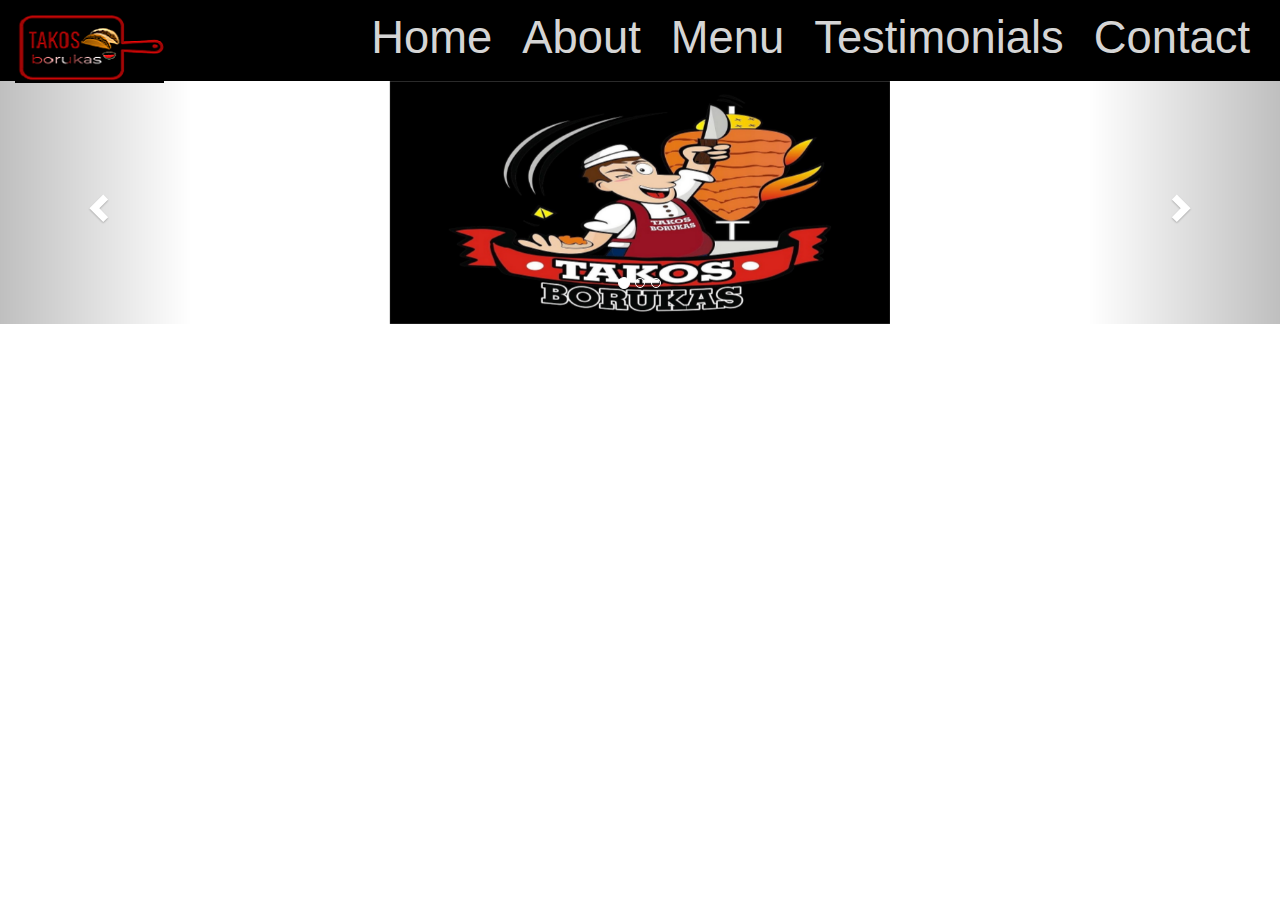
==== index.html @ d56fc204 "readme list and carousel is back" ====
<!DOCTYPE html>
<html lang="en">

<head>
  <meta charset="utf-8">
  <meta name="viewport" content="width=device-width, initial-scale=1">
  <meta name="keywords" content="Bootstrap, lesson">
  <meta name="author" content="">
  <meta name="description" content="Simple Bootstrap Site for Homework">
  <title>Bootstrap Website for Homework</title>
  <link href="https://maxcdn.bootstrapcdn.com/bootstrap/3.3.7/css/bootstrap.min.css" rel="stylesheet">
  <link rel="stylesheet" href="https://cdnjs.cloudflare.com/ajax/libs/font-awesome/4.7.0/css/font-awesome.min.css">
  <script src="https://ajax.googleapis.com/ajax/libs/jquery/3.2.1/jquery.min.js"></script>
  <script src="https://maxcdn.bootstrapcdn.com/bootstrap/3.3.7/js/bootstrap.min.js"></script>
  <link rel="stylesheet" href="styles.css">

</head>
<body>
  <nav class="navbar navbar-inverse">
    <div class="container-fluid">
      <div class="navbar-header">
        <button type="button" class="navbar-toggle" data-toggle="collapse" data-target="#myNavbar">
          <span class="icon-bar"></span>
          <span class="icon-bar"></span>
          <span class="icon-bar"></span>
        </button>
        <a class="navbar-brand" href="#"><img src="img/tblogo3.png"></a>
      </div>
      <div class="collapse navbar-collapse" id="myNavbar">
        <ul class="nav navbar-nav navbar-right">
          <li class="active"><a href="index.html">Home</a></li>
          <li><a href="about.html">About</a></li>
          <li><a href="menu.html">Menu</a></li>
          <li><a href="testimonials.html">Testimonials</a></li>
          <li><a href="contact.html">Contact</a></li>
        </ul>
      </div>
  </nav>
  <div id="myCarousel" class="carousel slide" data-ride"carousel">
  <ol class="carousel-indicators">
    <li data-target="#myCarousel" data-slide-to="0" class="active"></li>
    <li data-target="#myCarousel" data-slide-to="1"></li>
    <li data-target="#myCarousel" data-slide-to="2"></li>
  </ol>
  <div class="carousel-inner" role="listbox">
    <div class="item active">
      <img class="me"src="img/tbimage.jpg">
      <div class="carousel-caption">
        <h1></h1>
        <br>

      </div>
    </div>


    <!--- End active--->
    <div class="item">
<img class="king" src="img/alpastor.jpg">
</div>
<div class="item">
<img src="img/blove.jpg">
</div>
</div>
<!---Start Slide Controls-->
<a class="left carousel-control" href="#myCarousel" role="button" data-slide="prev">
<span class="glyphicon glyphicon-chevron-left" aria-hidden="true"></span>
<span class="sr-only">Previous</span>
</a>
<a class="right carousel-control" href="#myCarousel" role="button" data-slide="next">
<span class="glyphicon glyphicon-chevron-right" aria-hidden="true"></span>
<span class="sr-only">Next</span>
</a>
</div>



    </body>
    </html>
---- styles.css ----
.navbar  {
  margin-bottom: 0;
  border-radius: 0;
  background-color: black;

  color: #FFF;
  padding: 1% 0;
  font-size: 1.2cm;
  border: 0;

}

.navbar-brand {
  float: left;
  min-height: 55px;
  padding: 0 15px 5px;

}
.navbar-inverse .navbar-nav .active a, .navbar-inverse .navbar-nav .active a:focus, .navbar-inverse .navbar-nav .active a:hover {
  color: #D5D5D5;
  background-color: black;
}
.navbar-inverse .navbar-nav li a {
  color: #D5D5D5;
}

.carousel-caption {
  top: 50%;
  transform: translateY(-50%);
  text-transform: uppercase;
  color: #F01919;
font-family: "broadway", Times, serif;
}

.btn {
  font-size: 18px;
  color: #FFF;
  padding: 12px 22px;
 background:#DE2222;
 border: 2px solid #0D0D0D;
}
.container {
  margin: 4% auto;


}

.container-fluid {


}
/* Styles for aboutus page*/
.aboutus {

}










/*styles for home page*/



#icon {
  max-width: 200px;
  margin: 1% auto;
}
footer {
  width: 100%;
  background-color: #DE2222;
  padding: 5%;
  color: #FFF;

}
.fa {
  padding: 15px;
  font-size: 25px;
  color: #FFF;
}
.fa:hover {
color: #D5D5D5;
text-decoration: none;
}
#icon {
  max-width: 150px;

}
h2 {
  font-size: 1.7em;
}
.me {
width: 500px;
  height: 400px;
}

/*styles for about page*/
.story {
  text-align: center;
}
/*styles for menu page*/
h1 {
  font-family: 'Bebas Neue', cursive;
  font-size: 85px;
  text-decoration: underline;
  text-transform: capitalize;
}
h4 {
  border:  10px solid red;
  font-size: 50px;
}



/*styes for testimonial page*/

.page-header {
  border: 4px double #D12600;
  text-align: center;
font-family: Impact, Charcoal, sans-serif;
  font-size: 40px;
  letter-spacing: 0.6px;
  word-spacing: 1.4px;
  color: #D12600;
  font-weight: normal;
  text-decoration: underline solid rgb(68, 68, 68);
  font-style: normal;
  font-variant: normal;
  text-transform: none;
}
.name {
text-align: center;
font-family: Impact, Charcoal, sans-serif;
font-size: 29px;
letter-spacing: 0.6px;
word-spacing: 1.4px;
color: #D12600;
font-weight: normal;
text-decoration: underline solid rgb(68, 68, 68);
font-style: normal;
font-variant: normal;
text-transform: none;


}

.testament {
  text-align: center;
  border: 4px double #D12600;
}


img {
display: block;
margin-left: auto;
margin-right: auto;
}



/* styles for contact page */

@media (max-width: 900px) {
  .fa {
    font-size: 20px;
    padding: 10px;
  }

@media (max-width: 600px) {
  .carousel-caption
    display: none;
}
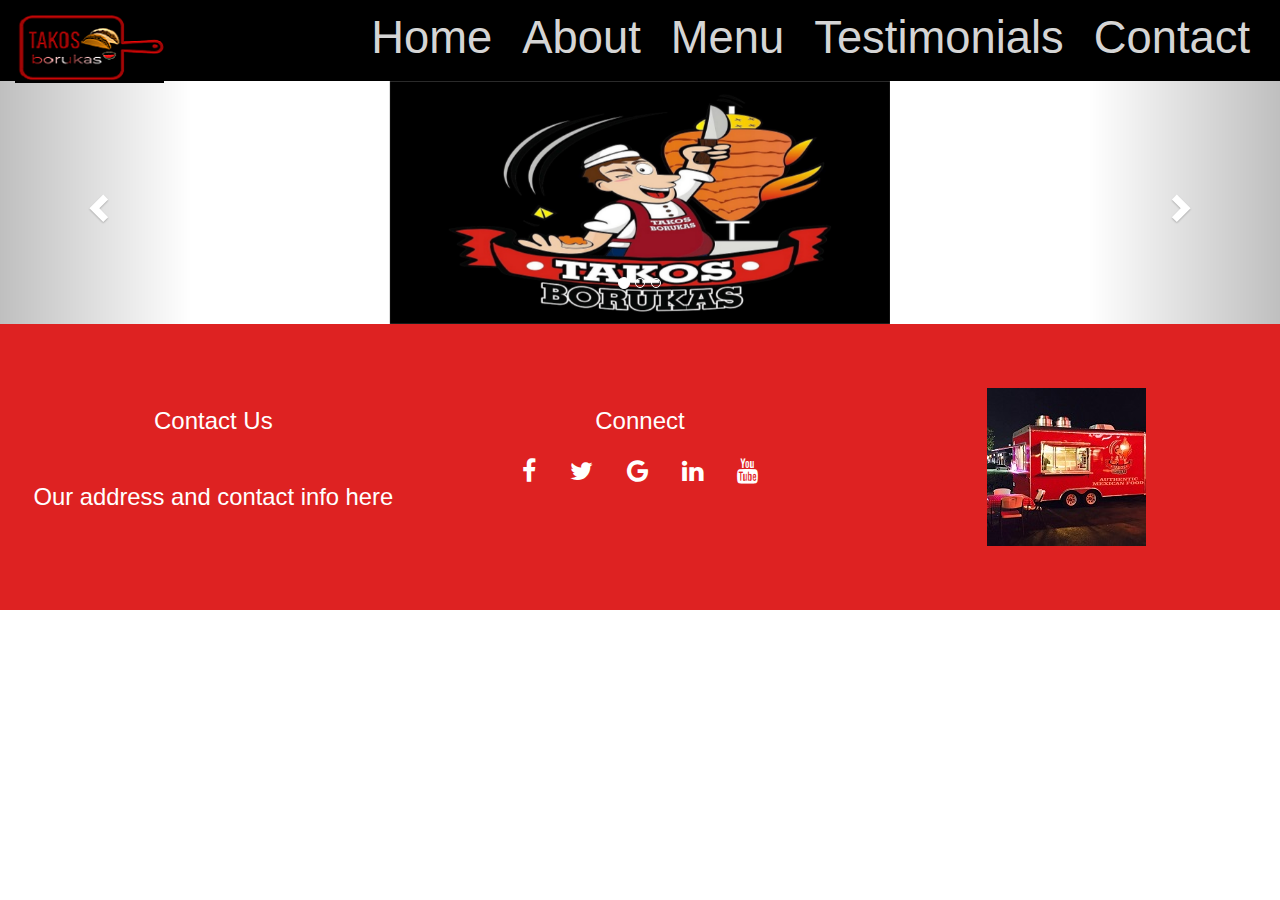
==== commit fb948e44: "put footer back" ====
--- a/index.html
+++ b/index.html
@@ -71,7 +71,26 @@
 <span class="sr-only">Next</span>
 </a>
 </div>
-
+<footer class="container-fluid text-center">
+          <div class="row">
+            <div class="col-sm-4">
+              <h3>Contact Us</h3>
+              <br>
+              <h2>Our address and contact info here</h2>
+            </div>
+  <div class="col-sm-4">
+    <h3>Connect</h3>
+    <a href="#" class="fa fa-facebook"></a>
+      <a href="#" class="fa fa-twitter"></a>
+        <a href="#" class="fa fa-google"></a>
+          <a href="#" class="fa fa-linkedin"></a>
+            <a href="#" class="fa fa-youtube"></a>
+  </div>
+            <div class="col-sm-4">
+              <img src="img/takostruck.jpg" class="icon">
+            </div>
+          </div>
+        </footer>
 
 
     </body>
--- a/styles.css
+++ b/styles.css
@@ -79,6 +79,7 @@
   background-color: #DE2222;
   padding: 5%;
   color: #FFF;
+  border: none;
 
 }
 .fa {
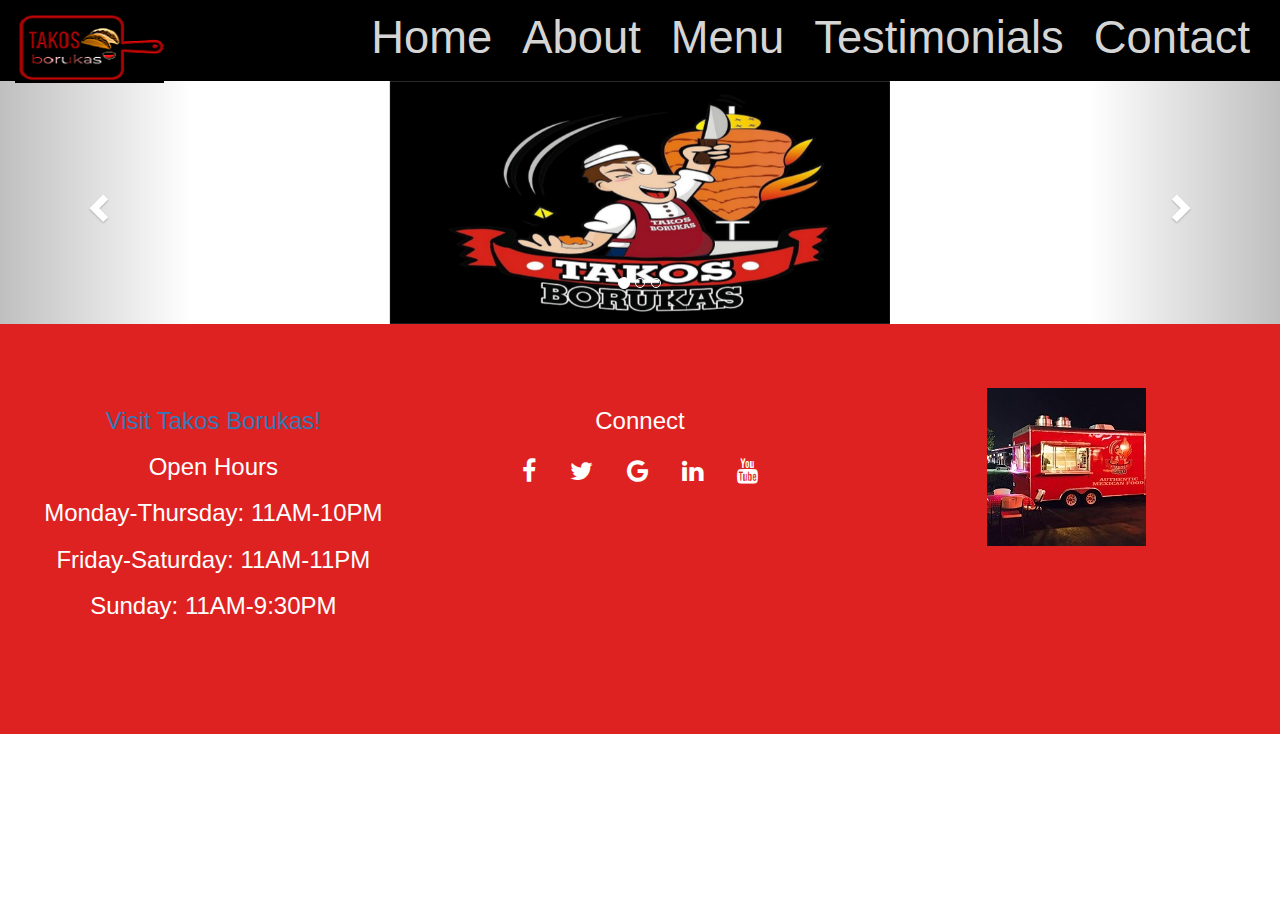
==== commit 5dd76955: "Fixed footer" ====
--- a/index.html
+++ b/index.html
@@ -74,9 +74,13 @@
 <footer class="container-fluid text-center">
           <div class="row">
             <div class="col-sm-4">
-              <h3>Contact Us</h3>
+              <h3><a href="https://goo.gl/maps/4SqS28k79BzxKBXTA">Visit Takos Borukas!</a></h3>
+              <h3>Open Hours</h3>
+              <h3>Monday-Thursday: 11AM-10PM</h3>
+              <h3>Friday-Saturday: 11AM-11PM</h3>
+              <h3>Sunday: 11AM-9:30PM</h3>
               <br>
-              <h2>Our address and contact info here</h2>
+              <h2></h2>
             </div>
   <div class="col-sm-4">
     <h3>Connect</h3>
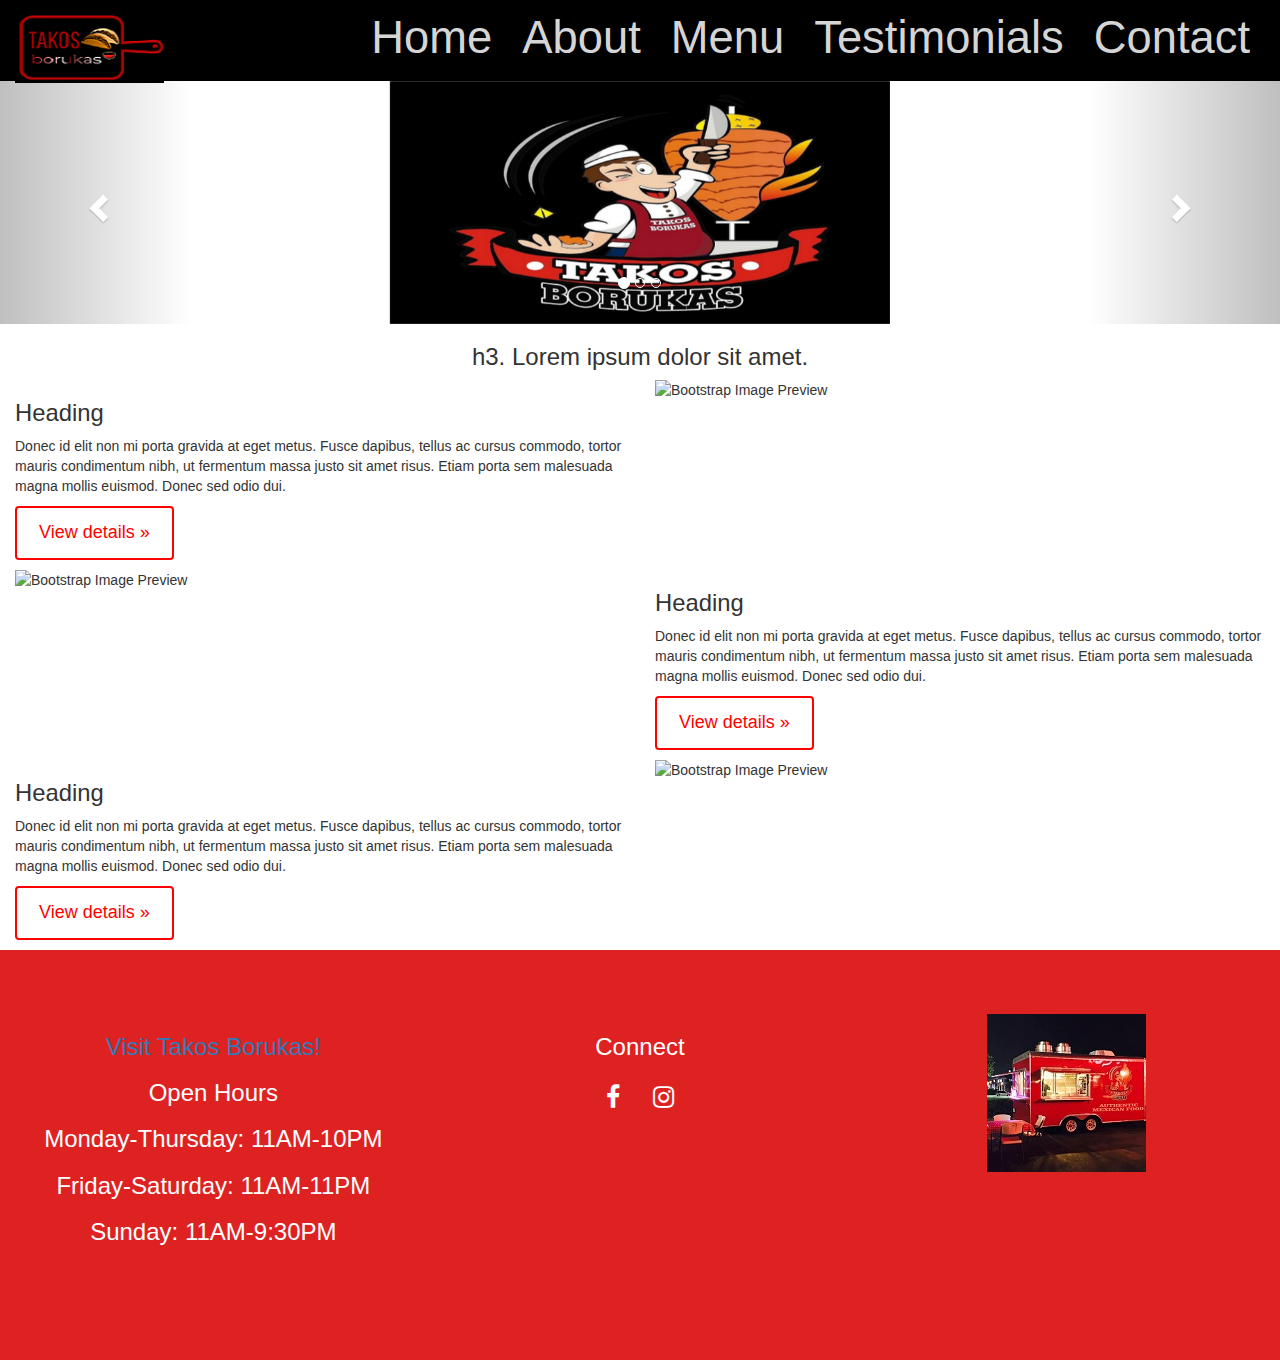
==== commit ae8bce01: "added layout" ====
--- a/index.html
+++ b/index.html
@@ -55,10 +55,10 @@
 
     <!--- End active--->
     <div class="item">
-<img class="king" src="img/alpastor.jpg">
+<img class="king" src="img/ceviche fresco.jpg">
 </div>
 <div class="item">
-<img src="img/blove.jpg">
+<img src="img/takos supreme0.jpg">
 </div>
 </div>
 <!---Start Slide Controls-->
@@ -70,6 +70,63 @@
 <span class="glyphicon glyphicon-chevron-right" aria-hidden="true"></span>
 <span class="sr-only">Next</span>
 </a>
+</div>
+<div class="container-fluid">
+	<div class="row">
+		<div class="col-md-12">
+			<h3 class="text-center">
+				h3. Lorem ipsum dolor sit amet.
+			</h3>
+		</div>
+	</div>
+	<div class="row">
+		<div class="col-md-6">
+			<h2>
+				Heading
+			</h2>
+			<p>
+				Donec id elit non mi porta gravida at eget metus. Fusce dapibus, tellus ac cursus commodo, tortor mauris condimentum nibh, ut fermentum massa justo sit amet risus. Etiam porta sem malesuada magna mollis euismod. Donec sed odio dui.
+			</p>
+			<p>
+				<a class="btn" href="#">View details »</a>
+			</p>
+		</div>
+		<div class="col-md-6">
+			<img alt="Bootstrap Image Preview" src="https://www.layoutit.com/img/sports-q-c-140-140-3.jpg" />
+		</div>
+	</div>
+	<div class="row">
+		<div class="col-md-6">
+			<img alt="Bootstrap Image Preview" src="https://www.layoutit.com/img/sports-q-c-140-140-3.jpg" />
+		</div>
+		<div class="col-md-6">
+			<h2>
+				Heading
+			</h2>
+			<p>
+				Donec id elit non mi porta gravida at eget metus. Fusce dapibus, tellus ac cursus commodo, tortor mauris condimentum nibh, ut fermentum massa justo sit amet risus. Etiam porta sem malesuada magna mollis euismod. Donec sed odio dui.
+			</p>
+			<p>
+				<a class="btn" href="#">View details »</a>
+			</p>
+		</div>
+	</div>
+	<div class="row">
+		<div class="col-md-6">
+			<h2>
+				Heading
+			</h2>
+			<p>
+				Donec id elit non mi porta gravida at eget metus. Fusce dapibus, tellus ac cursus commodo, tortor mauris condimentum nibh, ut fermentum massa justo sit amet risus. Etiam porta sem malesuada magna mollis euismod. Donec sed odio dui.
+			</p>
+			<p>
+				<a class="btn" href="#">View details »</a>
+			</p>
+		</div>
+		<div class="col-md-6">
+			<img alt="Bootstrap Image Preview" src="https://www.layoutit.com/img/sports-q-c-140-140-3.jpg" />
+		</div>
+	</div>
 </div>
 <footer class="container-fluid text-center">
           <div class="row">
@@ -85,10 +142,7 @@
   <div class="col-sm-4">
     <h3>Connect</h3>
     <a href="#" class="fa fa-facebook"></a>
-      <a href="#" class="fa fa-twitter"></a>
-        <a href="#" class="fa fa-google"></a>
-          <a href="#" class="fa fa-linkedin"></a>
-            <a href="#" class="fa fa-youtube"></a>
+          <a href="#" class="fa fa-instagram"></a>
   </div>
             <div class="col-sm-4">
               <img src="img/takostruck.jpg" class="icon">
--- a/styles.css
+++ b/styles.css
@@ -37,10 +37,10 @@
 
 .btn {
   font-size: 18px;
-  color: #FFF;
+  color: red;
   padding: 12px 22px;
- background:#DE2222;
- border: 2px solid #0D0D0D;
+ background:white;
+ border: 2px solid red;
 }
 .container {
   margin: 4% auto;
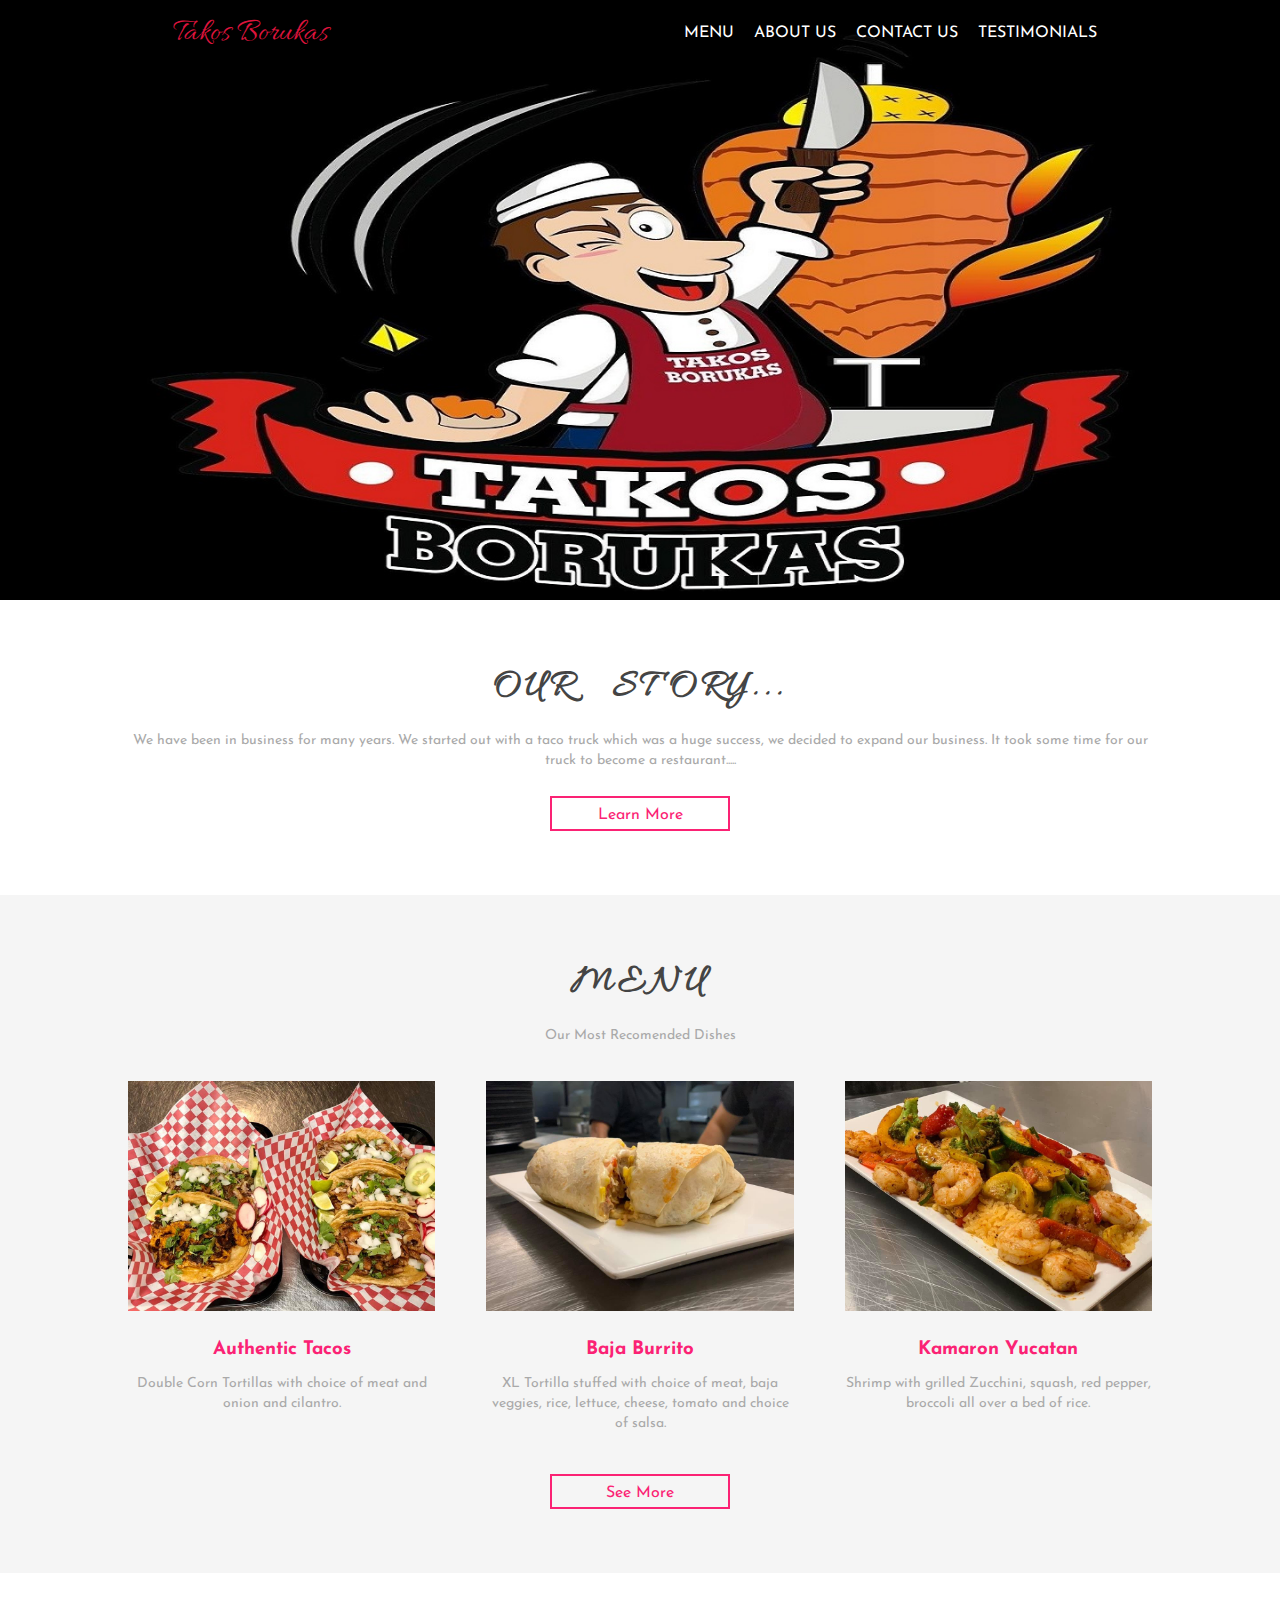
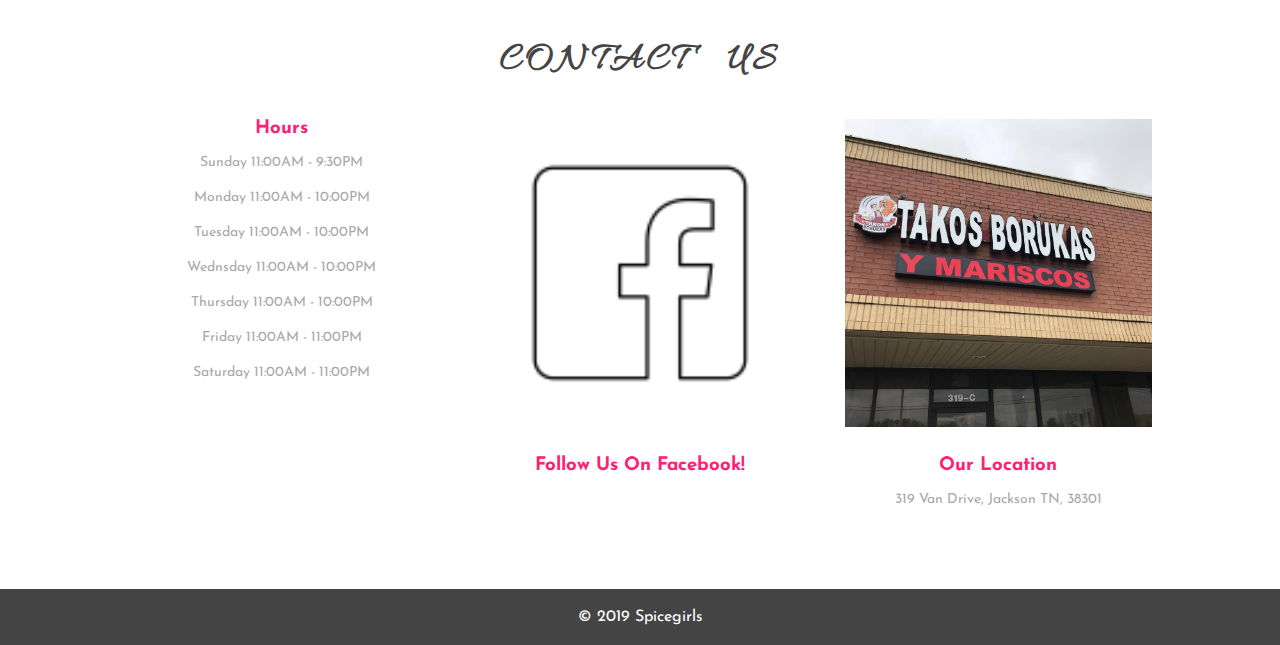
==== commit 8ad02acd: "final draft" ====
--- a/index.html
+++ b/index.html
@@ -1,155 +1,96 @@
 <!DOCTYPE html>
 <html lang="en">
-
 <head>
-  <meta charset="utf-8">
-  <meta name="viewport" content="width=device-width, initial-scale=1">
-  <meta name="keywords" content="Bootstrap, lesson">
-  <meta name="author" content="">
-  <meta name="description" content="Simple Bootstrap Site for Homework">
-  <title>Bootstrap Website for Homework</title>
-  <link href="https://maxcdn.bootstrapcdn.com/bootstrap/3.3.7/css/bootstrap.min.css" rel="stylesheet">
-  <link rel="stylesheet" href="https://cdnjs.cloudflare.com/ajax/libs/font-awesome/4.7.0/css/font-awesome.min.css">
-  <script src="https://ajax.googleapis.com/ajax/libs/jquery/3.2.1/jquery.min.js"></script>
-  <script src="https://maxcdn.bootstrapcdn.com/bootstrap/3.3.7/js/bootstrap.min.js"></script>
-  <link rel="stylesheet" href="styles.css">
-
+	<meta charset="UTF-8">
+	<meta name="viewport" content="width=device-width, initial-scale=1.0"/>
+	<title>Takos Borukas</title>
+	<link rel="stylesheet" href="styles.css">
 </head>
 <body>
-  <nav class="navbar navbar-inverse">
-    <div class="container-fluid">
-      <div class="navbar-header">
-        <button type="button" class="navbar-toggle" data-toggle="collapse" data-target="#myNavbar">
-          <span class="icon-bar"></span>
-          <span class="icon-bar"></span>
-          <span class="icon-bar"></span>
-        </button>
-        <a class="navbar-brand" href="#"><img src="img/tblogo3.png"></a>
-      </div>
-      <div class="collapse navbar-collapse" id="myNavbar">
-        <ul class="nav navbar-nav navbar-right">
-          <li class="active"><a href="index.html">Home</a></li>
-          <li><a href="about.html">About</a></li>
-          <li><a href="menu.html">Menu</a></li>
-          <li><a href="testimonials.html">Testimonials</a></li>
-          <li><a href="contact.html">Contact</a></li>
-        </ul>
-      </div>
-  </nav>
-  <div id="myCarousel" class="carousel slide" data-ride"carousel">
-  <ol class="carousel-indicators">
-    <li data-target="#myCarousel" data-slide-to="0" class="active"></li>
-    <li data-target="#myCarousel" data-slide-to="1"></li>
-    <li data-target="#myCarousel" data-slide-to="2"></li>
-  </ol>
-  <div class="carousel-inner" role="listbox">
-    <div class="item active">
-      <img class="me"src="img/tbimage.jpg">
-      <div class="carousel-caption">
-        <h1></h1>
-        <br>
 
-      </div>
-    </div>
+<div class="main_container" id="home">
+
+	<div class="navbar">
+		<div class="logo">
+			<a href="#">Takos Borukas</a>
+		</div>
+		<div class="navbar_items">
+			<ul>
+				<li><a href="#services">Menu</a></li>
+				<li><a href="#about">About Us</a></li>
+				<li><a href="#contactus">Contact Us</a></li>
+				<li><a href="testimonials.html">Testimonials</a></li>
+			</ul>
+		</div>
+	</div>
+
+	<div class="banner_image">
+		<div class="banner_content">
+		</div>
+	</div>
+
+	<div class="about" id="about">
+		<h1 class="title">Our Story...</h1>
+		<p>We have been in business for many years. We started out with a taco truck which was a huge success, we decided to expand our business. It took some time for our truck to become a restaurant.....</p>
+		<div class="btn"><a href="About_Us.html">Learn More</a></div>
+	</div>
+
+	<div class="services" id="services">
+		<h1 class="title">Menu</h1>
+		<p>Our Most Recomended Dishes</p>
+		<div class="diff_services">
+			<div class="diff_services_item">
+				<img src="images/IMG_0501.jfif" alt="service_image">
+				<h3 class="sub_title">Authentic Tacos</h3>
+				<p>Double Corn Tortillas with choice of meat and onion and cilantro.</p>
+			</div>
+			<div class="diff_services_item">
+				<img src="images/IMG_0511.jfif" alt="service_image">
+				<h3 class="sub_title">Baja Burrito</h3>
+				<p>XL Tortilla stuffed with choice of meat, baja veggies, rice, lettuce, cheese, tomato and choice of salsa.</p>
+			</div>
+			<div class="diff_services_item">
+				<img src="images/IMG_0515.jfif" alt="service_image">
+				<h3 class="sub_title">Kamaron Yucatan</h3>
+				<p>Shrimp with grilled Zucchini, squash, red pepper, broccoli all over a bed of rice.</p>
+			</div>
+		</div>
+		<div class="btn"><a href="menu.html">See More</a></div>
+	</div>
+	<div class="contactus" id="contactus">
+		<a href="contact us.html"><h1 class="title">Contact Us</h1></a>
+		<div class="diff_services">
+			<div class="diff_services_item">
+				<h3 class="sub_title">Hours</h3>
+				<p>Sunday 11:00AM - 9:30PM</p>
+				<p>Monday 11:00AM - 10:00PM</p>
+				<p>Tuesday 11:00AM - 10:00PM</p>
+				<p>Wednsday 11:00AM - 10:00PM</p>
+				<p>Thursday 11:00AM - 10:00PM</p>
+				<p>Friday 11:00AM - 11:00PM</p>
+				<p>Saturday 11:00AM - 11:00PM</p>
+			</div>
+			<div class="diff_services_item">
+				<a href="https://www.facebook.com/takosborukas/"><img src="images/facebook.png" alt="service_image"></a>
+				<h3 class="sub_title">Follow Us On Facebook!</h3>
+			</div>
+			<div class="diff_services_item">
+				<img src="images/IMG_0513.jfif" alt="service_image">
+				<h3 class="sub_title">Our Location</h3>
+				<a href="https://goo.gl/maps/6BhwQtrrc4cGBMd5A"><p>319 Van Drive, Jackson TN, 38301</p></a>
+			</div>
+		</div>
+	</div>
 
 
-    <!--- End active--->
-    <div class="item">
-<img class="king" src="img/ceviche fresco.jpg">
-</div>
-<div class="item">
-<img src="img/takos supreme0.jpg">
-</div>
-</div>
-<!---Start Slide Controls-->
-<a class="left carousel-control" href="#myCarousel" role="button" data-slide="prev">
-<span class="glyphicon glyphicon-chevron-left" aria-hidden="true"></span>
-<span class="sr-only">Previous</span>
-</a>
-<a class="right carousel-control" href="#myCarousel" role="button" data-slide="next">
-<span class="glyphicon glyphicon-chevron-right" aria-hidden="true"></span>
-<span class="sr-only">Next</span>
-</a>
-</div>
-<div class="container-fluid">
-	<div class="row">
-		<div class="col-md-12">
-			<h3 class="text-center">
-				h3. Lorem ipsum dolor sit amet.
-			</h3>
-		</div>
+
+	<div class="footer">
+		<a href="#">© 2019 Spicegirls</a>
 	</div>
-	<div class="row">
-		<div class="col-md-6">
-			<h2>
-				Heading
-			</h2>
-			<p>
-				Donec id elit non mi porta gravida at eget metus. Fusce dapibus, tellus ac cursus commodo, tortor mauris condimentum nibh, ut fermentum massa justo sit amet risus. Etiam porta sem malesuada magna mollis euismod. Donec sed odio dui.
-			</p>
-			<p>
-				<a class="btn" href="#">View details »</a>
-			</p>
-		</div>
-		<div class="col-md-6">
-			<img alt="Bootstrap Image Preview" src="https://www.layoutit.com/img/sports-q-c-140-140-3.jpg" />
-		</div>
-	</div>
-	<div class="row">
-		<div class="col-md-6">
-			<img alt="Bootstrap Image Preview" src="https://www.layoutit.com/img/sports-q-c-140-140-3.jpg" />
-		</div>
-		<div class="col-md-6">
-			<h2>
-				Heading
-			</h2>
-			<p>
-				Donec id elit non mi porta gravida at eget metus. Fusce dapibus, tellus ac cursus commodo, tortor mauris condimentum nibh, ut fermentum massa justo sit amet risus. Etiam porta sem malesuada magna mollis euismod. Donec sed odio dui.
-			</p>
-			<p>
-				<a class="btn" href="#">View details »</a>
-			</p>
-		</div>
-	</div>
-	<div class="row">
-		<div class="col-md-6">
-			<h2>
-				Heading
-			</h2>
-			<p>
-				Donec id elit non mi porta gravida at eget metus. Fusce dapibus, tellus ac cursus commodo, tortor mauris condimentum nibh, ut fermentum massa justo sit amet risus. Etiam porta sem malesuada magna mollis euismod. Donec sed odio dui.
-			</p>
-			<p>
-				<a class="btn" href="#">View details »</a>
-			</p>
-		</div>
-		<div class="col-md-6">
-			<img alt="Bootstrap Image Preview" src="https://www.layoutit.com/img/sports-q-c-140-140-3.jpg" />
-		</div>
-	</div>
-</div>
-<footer class="container-fluid text-center">
-          <div class="row">
-            <div class="col-sm-4">
-              <h3><a href="https://goo.gl/maps/4SqS28k79BzxKBXTA">Visit Takos Borukas!</a></h3>
-              <h3>Open Hours</h3>
-              <h3>Monday-Thursday: 11AM-10PM</h3>
-              <h3>Friday-Saturday: 11AM-11PM</h3>
-              <h3>Sunday: 11AM-9:30PM</h3>
-              <br>
-              <h2></h2>
-            </div>
-  <div class="col-sm-4">
-    <h3>Connect</h3>
-    <a href="#" class="fa fa-facebook"></a>
-          <a href="#" class="fa fa-instagram"></a>
-  </div>
-            <div class="col-sm-4">
-              <img src="img/takostruck.jpg" class="icon">
-            </div>
-          </div>
-        </footer>
 
 
-    </body>
-    </html>
+
+</div>
+
+</body>
+</html>
--- a/styles.css
+++ b/styles.css
@@ -1,181 +1,214 @@
-
-
-
-.navbar  {
-  margin-bottom: 0;
-  border-radius: 0;
-  background-color: black;
-
-  color: #FFF;
-  padding: 1% 0;
-  font-size: 1.2cm;
-  border: 0;
-
-}
-
-.navbar-brand {
-  float: left;
-  min-height: 55px;
-  padding: 0 15px 5px;
-
-}
-.navbar-inverse .navbar-nav .active a, .navbar-inverse .navbar-nav .active a:focus, .navbar-inverse .navbar-nav .active a:hover {
-  color: #D5D5D5;
-  background-color: black;
-}
-.navbar-inverse .navbar-nav li a {
-  color: #D5D5D5;
-}
-
-.carousel-caption {
-  top: 50%;
-  transform: translateY(-50%);
-  text-transform: uppercase;
-  color: #F01919;
-font-family: "broadway", Times, serif;
-}
-
-.btn {
-  font-size: 18px;
-  color: red;
-  padding: 12px 22px;
- background:white;
- border: 2px solid red;
-}
-.container {
-  margin: 4% auto;
-
-
-}
-
-.container-fluid {
-
-
-}
-/* Styles for aboutus page*/
-.aboutus {
-
-}
-
-
-
-
-
-
-
-
-
-
-/*styles for home page*/
-
-
-
-#icon {
-  max-width: 200px;
-  margin: 1% auto;
-}
-footer {
-  width: 100%;
-  background-color: #DE2222;
-  padding: 5%;
-  color: #FFF;
-  border: none;
-
-}
-.fa {
-  padding: 15px;
-  font-size: 25px;
-  color: #FFF;
-}
-.fa:hover {
-color: #D5D5D5;
-text-decoration: none;
-}
-#icon {
-  max-width: 150px;
-
-}
-h2 {
-  font-size: 1.7em;
-}
-.me {
-width: 500px;
-  height: 400px;
-}
-
-/*styles for about page*/
-.story {
-  text-align: center;
-}
-/*styles for menu page*/
-h1 {
-  font-family: 'Bebas Neue', cursive;
-  font-size: 85px;
-  text-decoration: underline;
-  text-transform: capitalize;
-}
-h4 {
-  border:  10px solid red;
-  font-size: 50px;
-}
-
-
-
-/*styes for testimonial page*/
-
-.page-header {
-  border: 4px double #D12600;
-  text-align: center;
-font-family: Impact, Charcoal, sans-serif;
-  font-size: 40px;
-  letter-spacing: 0.6px;
-  word-spacing: 1.4px;
-  color: #D12600;
-  font-weight: normal;
-  text-decoration: underline solid rgb(68, 68, 68);
-  font-style: normal;
-  font-variant: normal;
-  text-transform: none;
-}
-.name {
-text-align: center;
-font-family: Impact, Charcoal, sans-serif;
-font-size: 29px;
-letter-spacing: 0.6px;
-word-spacing: 1.4px;
-color: #D12600;
-font-weight: normal;
-text-decoration: underline solid rgb(68, 68, 68);
-font-style: normal;
-font-variant: normal;
-text-transform: none;
-
-
-}
-
-.testament {
-  text-align: center;
-  border: 4px double #D12600;
-}
-
-
-img {
-display: block;
-margin-left: auto;
-margin-right: auto;
-}
-
-
-
-/* styles for contact page */
-
-@media (max-width: 900px) {
-  .fa {
-    font-size: 20px;
-    padding: 10px;
-  }
-
-@media (max-width: 600px) {
-  .carousel-caption
-    display: none;
-}
+@import url('https://fonts.googleapis.com/css?family=Allura|Josefin+Sans');
+
+*{
+	margin: 0;
+	padding: 0;
+	box-sizing: border-box;
+	outline: none;
+	list-style: none;
+	text-decoration: none;
+	font-family: 'Josefin Sans', sans-serif;
+}
+
+h1.title{
+	margin-bottom: 20px;
+	color: #444444;
+	font-family: 'Allura', cursive;
+	text-transform: uppercase;
+	font-size: 38px;
+	word-spacing: 25px;
+	letter-spacing: 5px;
+}
+
+p{
+	margin-bottom: 15px;
+	font-size: 14px;
+	line-height: 20px;
+	color: #a9a9a9;
+}
+
+.btn a {
+    width: 180px;
+    height: 35px;
+    line-height: 35px;
+    border: 2px solid #fb2274;
+    color: #fb2274;
+    display: block;
+    margin: 25px auto 0;
+    text-align: center;
+}
+
+.main_container{
+	position: relative;
+}
+
+/* Navigation Bar */
+.navbar{
+	width: 100%;
+	height: 65px;
+	position: absolute;
+	display: flex;
+	justify-content: space-around;
+	align-items: center;
+}
+
+.logo a{
+	font-family: 'Allura', cursive;
+	font-size: 32px;
+	color: #DC143C;
+}
+
+.navbar_items ul{
+	display: flex;
+}
+
+.navbar_items ul li{
+	margin: 0 10px;
+}
+
+.navbar_items ul li a{
+	text-transform: uppercase;
+	color: #fff;
+}
+
+/* banner_image */
+.banner_image{
+	background: url('images/background.jfif') no-repeat top center;
+	background-size: cover;
+	width: 100%;
+	height: 600px;
+	display: flex;
+	justify-content: center;
+	align-items: center;
+}
+
+.banner_content{
+	text-align: center;
+	color: #fff;
+}
+
+.banner_content h1{
+	text-transform: uppercase;
+	line-height: 38px;
+	margin-bottom: 15px;
+}
+
+.banner_content h1 span{
+	color: #fb2274;
+}
+
+
+/* About */
+.about,
+.services,
+.contactus,
+.ourteam{
+	text-align: center;
+	padding: 5% 10%;
+}
+
+/* Services */
+.services{
+	background: #f5f5f5;
+}
+
+.diff_services {
+    margin-top: 35px;
+    display: flex;
+    justify-content: space-between;
+}
+
+.diff_services .diff_services_item {
+    width: 30%;
+}
+
+.diff_services .diff_services_item img {
+    width: 100%;
+    margin-bottom: 25px;
+}
+
+.diff_services .diff_services_item h3 {
+    color: #fb2274;
+    margin-bottom: 15px;
+}
+
+/* Contact us */
+.form_wrapper .form_input{
+	margin-bottom: 15px;
+}
+
+.form_wrapper .form_input input[type="text"]{
+	width: 250px;
+	padding: 12px 20px;
+	border: 1px solid #ccc;
+}
+
+.form_wrapper .form_input textarea{
+	width: 250px;
+	padding: 12px 20px;
+	height: 80px;
+	resize: none;
+	border: 1px solid  #ccc;
+}
+
+/* footer */
+.footer{
+	width: 100%;
+	text-align: center;
+	background: #444444;
+	padding: 20px 0;
+}
+
+.footer a{
+	color: #fff;
+}
+
+
+
+@media (max-width: 720px){
+
+	.navbar{
+		height: auto;
+		flex-direction: column;
+	}
+
+	.logo{
+		margin-bottom: 25px;
+	}
+
+	.navbar_items ul{
+		flex-direction: column;
+		text-align: center;
+	}
+
+	.navbar_items ul li{
+		margin-bottom:5px;
+	}
+
+	.banner_content{
+		margin-top: 35px;
+	}
+
+}
+
+
+/* arrow */
+.arrow{
+	position: fixed;
+	bottom: 25px;
+	right: 25px;
+	width: 40px;
+	height: 40px;
+	line-height: 50px;
+	text-align: center;
+	cursor: pointer;
+	background: #fb2274;
+	border-radius: 50%;
+	display: none;
+}
+
+.arrow img{
+	width: 20px;
+	height: 20px;
+	z-index: 1;
+}
